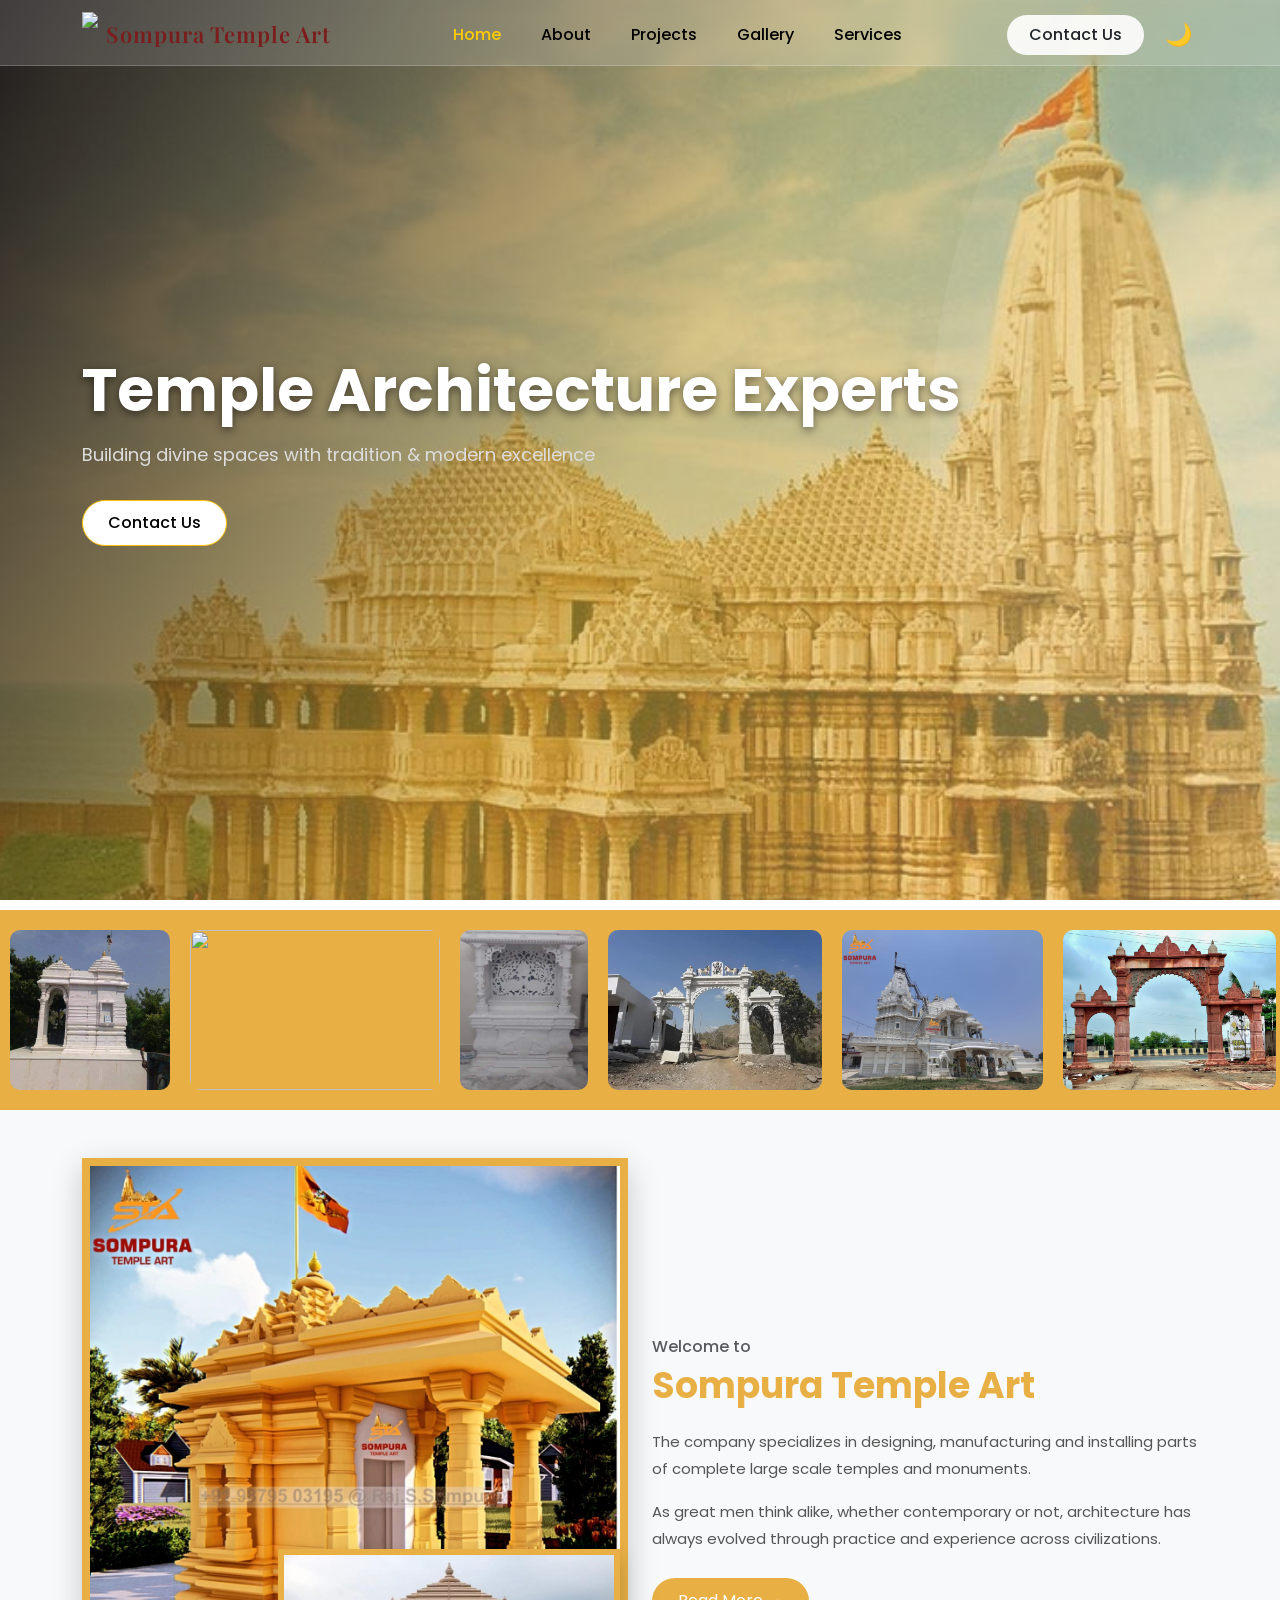
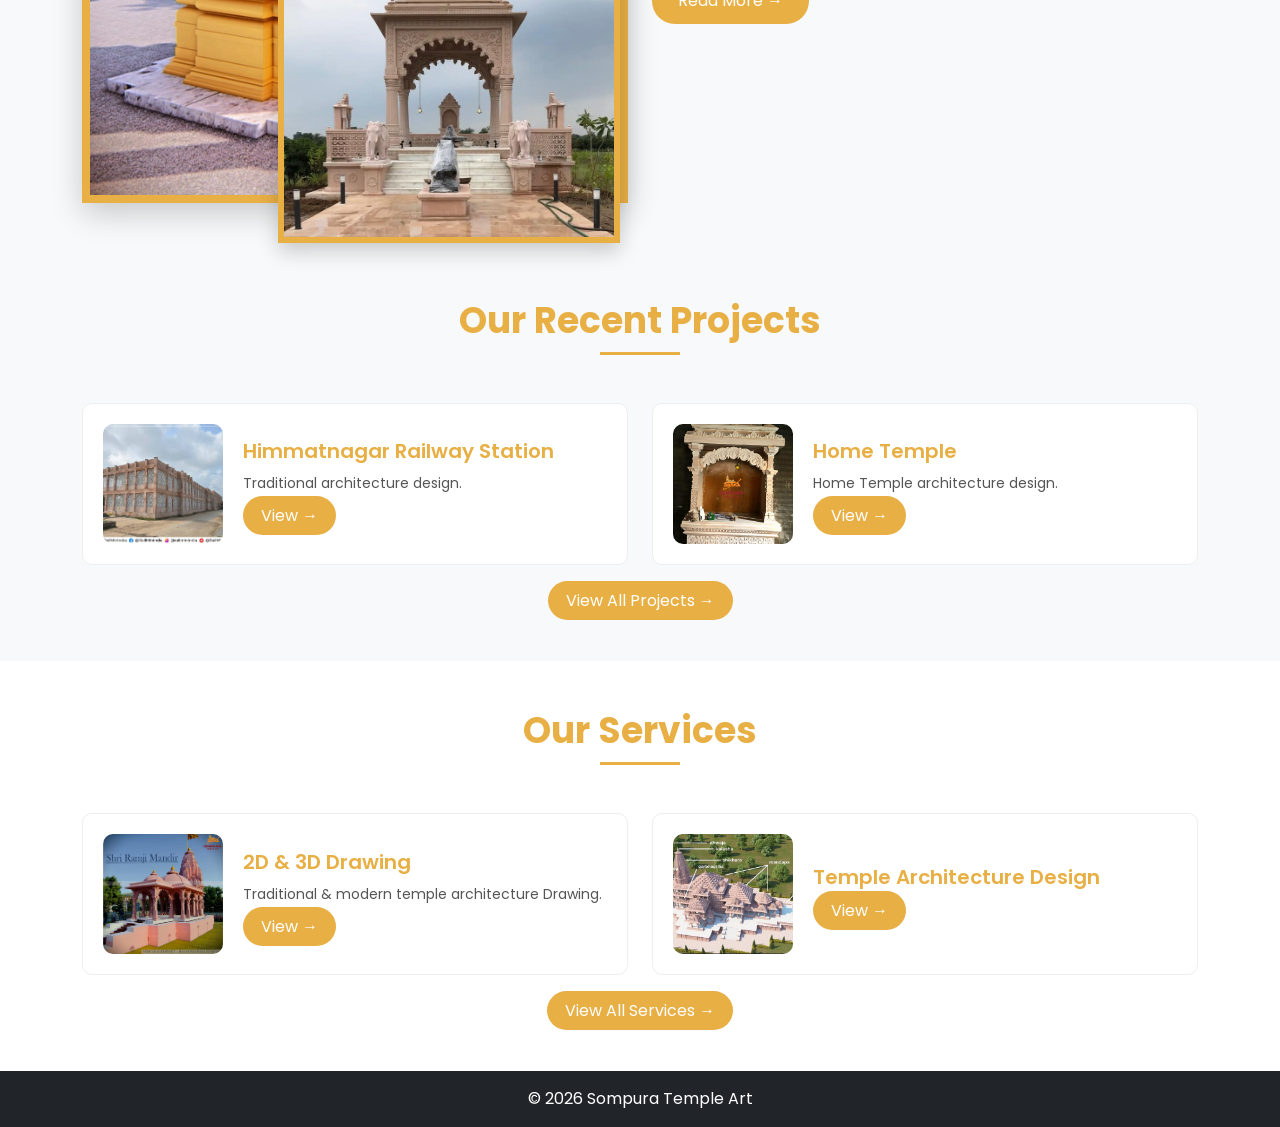
==== index.html @ 9cda98e0 "Upload Test Website" ====
<!DOCTYPE html>
<html lang="en">
<head>
<meta charset="UTF-8">
<meta name="viewport" content="width=device-width, initial-scale=1.0">
<title>Sompura Temple Art</title>
<!-- <link rel="icon" href="images/Logo.png"> -->


<!-- Bootstrap -->
<link href="https://cdn.jsdelivr.net/npm/bootstrap@5.3.0/dist/css/bootstrap.min.css" rel="stylesheet">

<!-- Google Font -->
<link href="https://fonts.googleapis.com/css2?family=Poppins:wght@300;400;600;700&display=swap" rel="stylesheet">
<link href="https://fonts.googleapis.com/css2?family=Playfair+Display:wght@400;600;700&display=swap" rel="stylesheet">


<link rel="stylesheet" href="css/style.css">


<!-- 
<style>
  

body {
    font-family: 'Poppins', sans-serif;
}

/* ================= NAVBAR ================= */
.custom-navbar {
    background: rgba(255, 255, 255, 0.15); /* milky white */
    backdrop-filter: blur(10px);
    -webkit-backdrop-filter: blur(10px);

    border-bottom: 1px solid rgba(255,255,255,0.2);

    padding-top: 7px;
    padding-bottom: 3px;
    transition: all 0.3s ease;
    .custom-navbar {
    box-shadow: 0 4px 20px rgba(0,0,0,0.08);
}
}

/* SCROLL EFFECT */
.custom-navbar.scrolled {
    background: #ffffff;
    box-shadow: 0 2px 10px rgba(0,0,0,0.1);
}

/* ================= LOGO ================= */
.navbar-brand img {
    height: 45px;
}

.navbar-brand span {
    font-weight: 600;
    font-size: 22px;
    color: #7b1d1d;
    transition: 0.3s;
    font-family: 'Playfair Display', serif;
     letter-spacing: 1px;
}

/* SCROLL LOGO COLOR */
.custom-navbar.scrolled .navbar-brand span {
    color: #222;
}

/* ================= MENU ================= */
.nav-link {
    color: #fff !important;
    font-weight: 500;
    position: relative;
    transition: 0.3s;
}

/* HOVER UNDERLINE */
.nav-link::after {
    content: "";
    width: 0%;
    height: 2px;
    background: #ffcc00;
    position: absolute;
    bottom: -5px;
    left: 0;
    transition: 0.3s;
}

.nav-link:hover::after {
    width: 100%;
}

/* ACTIVE LINK */
.nav-link.active {
    color: #ffcc00 !important;
}

/* SCROLL MENU COLOR */
.custom-navbar.scrolled .nav-link {
    color: #333 !important;
}

/* ================= BUTTON ================= */
.contact-btn {
    background: rgba(255,255,255,0.9);
    border: none;
    padding: 8px 22px;
    border-radius: 30px;
    font-weight: 500;
    transition: 0.3s;
}

.contact-btn:hover {
    background: #fff;
}

/* ================= TOGGLER ================= */
.navbar-toggler {
    border: none;
    filter: invert(1);
}

.custom-navbar.scrolled .navbar-toggler {
    filter: none;
}

/* HERO NEW CSS */

/* ================= WIX HERO ================= */
.hero {
    height: 100vh;

    /* 👇 ADD IMAGE + GRADIENT BOTH */
    background:
        linear-gradient(
            120deg,
           rgba(20,10,5,0.9),
        /* rgba(120,20,20,0.75), */
        rgba(212,175,55,0.6),
        rgba(255,223,120,0.4)
        ),
        url('images/IMG1.png'); /* YOUR IMAGE */

    background-size: cover;
    background-position: center;

    color: #fff;
    display: flex;
    align-items: center;
    position: relative;
    overflow: hidden;
}

.hero h1 {
    text-shadow: 0 3px 10px rgba(0,0,0,0.5);
}

/* ANIMATION */
@keyframes gradientMove {
    0% { background-position: 0% 50%; }
    50% { background-position: 100% 50%; }
    100% { background-position: 0% 50%; }
}

/* RIGHT CURVE SHAPE */
.hero::after {
    content: "";
    position: absolute;
    right: -150px;
    top: 0;
    width: 500px;
    height: 100%;
    background: radial-gradient(circle at center, rgba(255,255,255,0.15), transparent);
    border-radius: 50%;
}

/* TEXT STYLE */
.hero h1 {
    font-size: 60px;
    font-weight: 700;
    line-height: 1.2;
}

.hero p {
    font-size: 18px;
    margin-top: 15px;
    color: #ddd;
}

/* BUTTON */
.hero .btn-warning {
    background: #fff;
    color: #000;
    border-radius: 30px;
    padding: 10px 25px;
    font-weight: 500;
    transition: 0.3s;
}

.hero .btn-warning:hover {
    transform: translateX(5px);
}

/* ================= MOBILE ================= */
@media (max-width: 768px) {

    .hero h1 {
        font-size: 30px;
    }

    .navbar-brand span {
        font-size: 14px;
    }

    .navbar-brand img {
        height: 35px;
    }

}

/* ================= ABOUT SECTION ================= */
.about-section {
    background: #f8f9fa;
}

/* TITLE */
.about-title {
    font-size: 36px;
    font-weight: 700;
    color: #e8af45;
    margin-bottom: 20px;
}

/* TEXT */
.about-text {
    color: #555;
    font-size: 15px;
    line-height: 1.8;
}

/* BUTTON */
.about-btn {
    background: #e8af45;
    color: #fff;
    padding: 10px 25px;
    border-radius: 30px;
    margin-top: 10px;
    display: inline-block;
    transition: 0.3s;
}

.about-btn:hover {
    background: #1f3512;
}

/* IMAGES */
.about-img-main img {
    border: 8px solid #e8af45;
    box-shadow: 0 10px 30px rgba(0,0,0,0.2);
}

.about-img-small {
    position: absolute;
    bottom: -40px;
    right: 20px;
    width: 60%;
}

.about-img-small img {
    border: 6px solid #e8af45;
    box-shadow: 0 8px 20px rgba(0,0,0,0.2);
}

/* ================= SLIDER ================= */
.photo-slider {
    overflow: hidden;
    background: #e8af45;
    padding: 20px 0;
     margin-top: 10px;
}

/* TRACK */
.slider-track {
    display: flex;
    width: calc(250px * 10); /* 5 images x 2 */
    animation: scroll 20s linear infinite;
}

/* IMAGES */
.slider-track img {
    width: 250px;
    height: 160px;
    object-fit: cover;
    margin: 0 10px;
    border-radius: 10px;
    transition: 0.3s;
}

/* HOVER EFFECT */
.slider-track img:hover {
    transform: scale(1.08);
}

.photo-slider:hover .slider-track {
    animation-play-state: paused;
}
/* ANIMATION */
@keyframes scroll {
    0% {
        transform: translateX(0);
    }
    100% {
        transform: translateX(-50%);
    }
}

/* ================= PROJECTS ================= */
.projects-section {
    background: #f8f9fa;
}

/* TITLE */
.section-title {
    font-size: 36px;
    font-weight: 700;
    color: #e8af45;
}

/* DIVIDER */
.divider {
    width: 80px;
    height: 3px;
    background: #e8af45;
    margin: 10px auto 0;
}

/* CARD */
.project-card {
    display: flex;
    gap: 20px;
    background: #fff;
    padding: 20px;
    border-radius: 10px;
    align-items: center;
    transition: 0.3s;
    border: 1px solid #eee;
}

.project-card:hover {
    transform: translateY(-5px);
}

/* IMAGE */
.project-img img {
    width: 120px;
    height: 120px;
    object-fit: cover;
    border-radius: 10px;
}

/* CONTENT */
.project-content h4 {
    font-size: 20px;
    font-weight: 600;
    color: #e8af45;
}

.project-content p {
    font-size: 14px;
    color: #555;
    margin: 10px 0;
}

/* BUTTON */
.project-btn {
    background: #e8af45;
    color: #fff;
    padding: 8px 18px;
    border-radius: 25px;
    text-decoration: none;
    transition: 0.3s;
}

.project-btn:hover {
    background: #e8af45;
}



/* ================= SERVICES ================= */
.service-card {
    background: #fff;
    padding: 20px;
    border-radius: 12px;
    text-align: center;
    transition: 0.3s;
    border: 1px solid #eee;
}

.service-card:hover {
    transform: translateY(-8px);
    box-shadow: 0 10px 25px rgba(0,0,0,0.1);
}

.service-card img {
    border-radius: 10px;
    margin-bottom: 15px;
}

.service-card h4 {
    color: #e8af45;
    font-weight: 600;
}

.service-btn {
    background: #e8af45;
    color: #fff;
    border: none;
    padding: 8px 20px;
    border-radius: 25px;
    margin-top: 10px;
    transition: 0.3s;
}

.service-btn:hover {
    background: #000;
}


</style> -->

<!-- <script>
window.addEventListener("scroll", function() {
    let navbar = document.querySelector(".custom-navbar");
    if (window.scrollY > 50) {
        navbar.classList.add("scrolled");
    } else {
        navbar.classList.remove("scrolled");
    }
});


</script> -->

</head>

<body>

<!-- NAVBAR -->

<!-- <nav class="navbar navbar-expand-lg fixed-top custom-navbar">
  <div class="container">

    <a class="navbar-brand d-flex align-items-center gap-2" href="#">
      <img src="images/logo.png">
      <span>Sompura Temple Art</span>
    </a>

    <button class="navbar-toggler" type="button"
            data-bs-toggle="collapse" data-bs-target="#menu">
      <span class="navbar-toggler-icon"></span>
    </button>

    <div class="collapse navbar-collapse" id="menu">

      <ul class="navbar-nav mx-auto gap-lg-4 text-center">
        <li class="nav-item"><a class="nav-link active" href="#">Home</a></li>
        <li class="nav-item"><a class="nav-link" href="#">About</a></li>
        <li class="nav-item"><a class="nav-link" href="#">Projects</a></li>
        <li class="nav-item"><a class="nav-link" href="#">Services</a></li>
      </ul>

      <div class="text-center mt-3 mt-lg-0">
        <a href="#" class="btn contact-btn">Contact Us</a>
      </div>

    </div>

  </div>
</nav> -->


<div id="header"></div>

<div class="main-content">

<!-- HERO -->
<section class="hero">
<div class="container text-start">
        <h1>Temple Architecture Experts</h1>
    <p>Building divine spaces with tradition & modern excellence</p>
    <a href="contact.html" class="btn btn-warning mt-3">Contact Us</a>
  </div>
</section>

<!-- SLIDER -->
 <section class="photo-slider">
  <div class="slider-track">

    <img src="images/index_slider/Temp1.png">
        <img src="images/index_slider/Temp2.png">
            <img src="images/index_slider/Temp3.png">
                <img src="images/index_slider/Temp4.png">
                    <img src="images/index_slider/Temp5.jpeg">
                        <img src="images/index_slider/Temp6.jpeg">
                        <img src="images/index_slider/Temp7.jpeg">




    <!-- DUPLICATE FOR SMOOTH LOOP -->
   <img src="images/index_slider/Temp1.png">
        <img src="images/index_slider/Temp2.png">
            <img src="images/index_slider/Temp3.png">
                <img src="images/index_slider/Temp4.png">
                    <img src="images/index_slider/Temp5.jpeg">
                        <img src="images/index_slider/Temp6.jpeg">
                        <img src="images/index_slider/Temp7.jpeg">

  </div>
</section>

<!-- ABOUT -->
<section class="about-section py-5">
  <div class="container">
    <div class="row align-items-center">

      <!-- LEFT IMAGES -->
      <div class="col-lg-6 position-relative mb-4 mb-lg-0">

        <div class="about-img-main">
          <img src="images/about_index1.jpeg" class="img-fluid">
        </div>

        <div class="about-img-small">
          <img src="images/about_index2.jpeg" class="img-fluid">
        </div>

      </div>

      <!-- RIGHT CONTENT -->
      <div class="col-lg-6">

        <h6 class="text-muted">Welcome to</h6>

        <h2 class="about-title">
Sompura Temple Art        </h2>

        <p class="about-text">
          The company specializes in designing, manufacturing and installing parts of complete large scale temples and monuments.
        </p>

        <p class="about-text">
          As great men think alike, whether contemporary or not, architecture has always evolved through practice and experience across civilizations.
        </p>

        <!-- BUTTON -->
        <a href="about.html" class="btn about-btn">
          Read More →
        </a>

      </div>

    </div>
  </div>
</section>

<!-- PROJECTS -->
<section class="projects-section py-5">
  <div class="container">

    <!-- TITLE -->
    <div class="text-center mb-5">
      <h2 class="section-title">Our Recent Projects</h2>
      <div class="divider"></div>
    </div>

    <div class="row g-4">

     <!-- PROJECT 1 -->
      <div class="col-lg-6">
        <div class="project-card">
          <div class="project-img">
            <img src="images/projects/PROJECT1/project1_Main.jpeg">
          </div>
          <div class="project-content">
            <h4>Himmatnagar Railway Station</h4>
            <p>Traditional architecture design.</p>
            <!-- <a href="project-gallery.html?type=jain" class="project-btn">View →</a> -->
             <a href="gallery.html?type=proj1" class="project-btn">
  View →
</a>
          </div>
        </div>
      </div>

<!-- PROJECT 2 -->


   <div class="col-lg-6">
        <div class="project-card">
          <div class="project-img">
            <img src="images/projects/project2/project2_Main.jpeg">
          </div>
          <div class="project-content">
            <h4>Home Temple</h4>
            <p>Home Temple architecture design.</p>
            <!-- <a href="project-gallery.html?type=jain" class="project-btn">View →</a> -->
             <a href="gallery.html?type=proj2" class="project-btn">
  View →
</a>
          </div>
        </div>
      </div>

      <!-- PROJECT 3 -->


   <!-- <div class="col-lg-6">
        <div class="project-card">
          <div class="project-img">
            <img src="images/projects/project3/project3_Main.jpeg">
          </div>
          <div class="project-content">
            <h4>JAIN DERASSAR BABALPURA NR,AHMEDABAD GUJARAT.</h4>
            <p>This Temple was Built In Fully Himatnagar White Sand-Stone</p>
           
             <a href="gallery.html?type=proj3" class="project-btn">
  View →
</a>
          </div>
        </div>
      </div> -->



  </div>
  <div class="text-center mt-4">
    <a href="projects.html" class="project-btn">
        View All Projects →
    </a>
</div>
</section>



<!-- ================= SERVICES ================= -->
<section class="services-section py-5">
  <div class="container">

    <div class="text-center mb-5">
      <h2 class="section-title">Our Services</h2>
      <div class="divider"></div>
    </div>

    <div class="row g-4">

    <!-- SERVICE-1 2D&3D -->
      <div class="col-lg-6">
        <div class="project-card">
          <div class="project-img">
            <img src="images/services/service1/service1_Main.jpeg">
          </div>
          <div class="project-content">
            <h4>2D & 3D Drawing</h4>
            <p>Traditional & modern temple architecture Drawing.</p>
            <a href="gallery.html?type=Serv1" class="project-btn">
              View →
            </a>
          </div>
        </div>
      </div>

      <!-- SERVICE 2 -->
      <div class="col-lg-6">
        <div class="project-card">
          <div class="project-img">
            <img src="images/services/service2/service2_Main.jpeg">
          </div>
          <div class="project-content">
            <h4>Temple Architecture Design</h4>
            <p></p>
            <a href="gallery.html?type=Serv2" class="project-btn">
              View →
            </a>
          </div>
        </div>
      </div>

      <!-- SERVICE 3 -->
      <!-- <div class="col-lg-6">
        <div class="project-card">
          <div class="project-img">
            <img src="images/service3.jpg">
          </div>
          <div class="project-content">
            <h4>Temple Construction</h4>
            <p>Complete temple construction solutions.</p>
            <a href="gallery.html?type=construction" class="project-btn">
              View →
            </a>
          </div>
        </div>
      </div> -->

    </div>

    <!-- VIEW ALL SERVICES -->
    <div class="text-center mt-4">
        <a href="services.html" class="project-btn">
            View All Services →
        </a>
    </div>

  </div>
</section>


<!-- ================= PRODUCT GALLERY ================= -->
<section id="gallery-section" class="py-5" style="display:none;">
  <div class="container">

    <div class="text-center mb-4">
      <h2 class="section-title">Our Work Gallery</h2>
      <button onclick="hideGallery()" class="btn btn-dark mt-2">Back</button>
    </div>

    <div class="row g-3" id="gallery-container">

      <!-- Images will load dynamically -->

    </div>

    

  </div>
</section>




<!-- FOOTER -->
<!-- <footer class="bg-dark text-white text-center p-3">
© 2026 Sompura Temple Art
</footer> -->
</div>

<div id="footer"></div>

<script src="https://cdn.jsdelivr.net/npm/bootstrap@5.3.0/dist/js/bootstrap.bundle.min.js"></script>
<!-- 
<script>
const galleries = {
    design: [
        "images/design1.jpg",
        "images/design2.jpg",
        "images/design3.jpg"
    ],
    carving: [
        "images/carving1.jpg",
        "images/carving2.jpg",
        "images/carving3.jpg"
    ],
    construction: [
        "images/construction1.jpg",
        "images/construction2.jpg",
        "images/construction3.jpg"
    ]
};

function showGallery(type) {
    const container = document.getElementById("gallery-container");
    const section = document.getElementById("gallery-section");

    container.innerHTML = "";

    galleries[type].forEach(img => {
        container.innerHTML += `
            <div class="col-lg-4">
                <img src="${img}" class="img-fluid rounded">
            </div>
        `;
    });

    section.style.display = "block";

    window.scrollTo({
        top: section.offsetTop - 80,
        behavior: "smooth"
    });
}

function hideGallery() {
    document.getElementById("gallery-section").style.display = "none";
}
</script>


<script>
// LOAD HEADER & FOOTER
function loadComponent(id, file) {
  fetch(file)
    .then(res => res.text())
    .then(data => {
      document.getElementById(id).innerHTML = data;
    });
}

loadComponent("header", "header.html");
loadComponent("footer", "footer.html");

// SCROLL EFFECT (WORKS AFTER HEADER LOAD)
window.addEventListener("scroll", function () {
    let navbar = document.querySelector(".custom-navbar");
    if (navbar) {
        if (window.scrollY > 50) {
            navbar.classList.add("scrolled");
        } else {
            navbar.classList.remove("scrolled");
        }
    }
});
</script> -->

<!-- File Name Changed  -->
<script src="js/script.js"></script>

</body>
</html>
---- css/style.css ----
/* FULL PAGE FIX */
html, body {
    height: 100%;
}

body {
    min-height: 100vh;
    display: flex;
    flex-direction: column;
}
#footer {
    margin-top: auto;
}

/* MAIN CONTENT WRAPPER */
.main-content {
    flex: 1;
}

  

body {
    font-family: 'Poppins', sans-serif;
}

/* ================= NAVBAR ================= */
.custom-navbar {
    background: rgba(255, 255, 255, 0.15); /* milky white */
    backdrop-filter: blur(10px);
    -webkit-backdrop-filter: blur(10px);

    border-bottom: 1px solid rgba(255,255,255,0.2);

    padding-top: 7px;
    padding-bottom: 3px;
    transition: all 0.3s ease;
    .custom-navbar {
    box-shadow: 0 4px 20px rgba(0,0,0,0.08);
}
}

/* SCROLL EFFECT */
.custom-navbar.scrolled {
    background: hsl(0, 0%, 100%);
    box-shadow: 0 2px 10px rgba(0,0,0,0.1);
}

/* ================= LOGO ================= */
.navbar-brand img {
    height: 45px;
}

.navbar-brand span {
    font-weight: 600;
    font-size: 22px;
    color: #7b1d1d;
    transition: 0.3s;
    font-family: 'Playfair Display', serif;
     letter-spacing: 1px;
}

/* SCROLL LOGO COLOR */
.custom-navbar.scrolled .navbar-brand span {
    color: #222;
}

/* ================= MENU ================= */
.nav-link {
    color:#000 !important;
    font-weight: 500;
    position: relative;
    transition: 0.3s;
}

/* HOVER UNDERLINE */
.nav-link::after {
    content: "";
    width: 0%;
    height: 2px;
    background: #ffcc00;
    position: absolute;
    bottom: -5px;
    left: 0;
    transition: 0.3s;
}

.nav-link:hover::after {
    width: 100%;
}

/* ACTIVE LINK */
.nav-link.active {
    color: #ffcc00 !important;
}

/* SCROLL MENU COLOR */
.custom-navbar.scrolled .nav-link {
     color: #000 !important;
}

.custom-navbar.scrolled .nav-link.active {
    color: #ffcc00 !important;
}

.nav-link:hover {
    color: #ffcc00 !important;
}

/* ================= BUTTON ================= */
.contact-btn {
    background: rgba(255,255,255,0.9);
    border: none;
    padding: 8px 22px;
    border-radius: 30px;
    font-weight: 500;
    transition: 0.3s;
}

.contact-btn:hover {
    background: #fff;
}

/* ================= TOGGLER ================= */
.navbar-toggler {
    border: none;
    filter: invert(1);
}

.custom-navbar.scrolled .navbar-toggler {
    filter: none;
}

/* HERO NEW CSS */

/* ================= WIX HERO ================= */
.hero {
 min-height: 100vh;
    /* 👇 ADD IMAGE + GRADIENT BOTH */
    background:
        linear-gradient(
            120deg,
           rgba(20,10,5,0.9),
        /* rgba(120,20,20,0.75), */
        rgba(212,175,55,0.6),
        rgba(255,223,120,0.4)
        ),
        url('../images/IMG1.png')
        
        ; /* YOUR IMAGE */

    background-size: cover;
    background-position: center;

    color: #fff;
    display: flex;
    align-items: center;
    position: relative;
    overflow: hidden;
}

.hero h1 {
    text-shadow: 0 3px 10px rgba(0,0,0,0.5);
}

/* ANIMATION */
@keyframes gradientMove {
    0% { background-position: 0% 50%; }
    50% { background-position: 100% 50%; }
    100% { background-position: 0% 50%; }
}

/* RIGHT CURVE SHAPE */
.hero::after {
    content: "";
    position: absolute;
    right: -150px;
    top: 0;
    width: 500px;
    height: 100%;
    background: radial-gradient(circle at center, rgba(255,255,255,0.15), transparent);
    border-radius: 50%;
}

/* TEXT STYLE */
.hero h1 {
    font-size: 60px;
    font-weight: 700;
    line-height: 1.2;
}

.hero p {
    font-size: 18px;
    margin-top: 15px;
    color: #ddd;
}

/* BUTTON */
.hero .btn-warning {
    background: #fff;
    color: #000;
    border-radius: 30px;
    padding: 10px 25px;
    font-weight: 500;
    transition: 0.3s;
}

.hero .btn-warning:hover {
    transform: translateX(5px);
}

/* ================= MOBILE ================= */
@media (max-width: 768px) {

    .hero h1 {
        font-size: 30px;
    }

    .navbar-brand span {
        font-size: 14px;
    }

    .navbar-brand img {
        height: 35px;
    }

}

/* ================= ABOUT SECTION ================= */
.about-section {
    background: #f8f9fa;
}

/* TITLE */
.about-title {
    font-size: 36px;
    font-weight: 700;
    color: #e8af45;
    margin-bottom: 20px;
}

/* TEXT */
.about-text {
    color: #555;
    font-size: 15px;
    line-height: 1.8;
}

/* BUTTON */
.about-btn {
    background: #e8af45;
    color: #fff;
    padding: 10px 25px;
    border-radius: 30px;
    margin-top: 10px;
    display: inline-block;
    transition: 0.3s;
}

.about-btn:hover {
    background: #1f3512;
}

/* IMAGES */
.about-img-main img {
    border: 8px solid #e8af45;
    box-shadow: 0 10px 30px rgba(0,0,0,0.2);
}

.about-img-small {
    position: absolute;
    bottom: -40px;
    right: 20px;
    width: 60%;
}

.about-img-small img {
    border: 6px solid #e8af45;
    box-shadow: 0 8px 20px rgba(0,0,0,0.2);
}

/* ================= SLIDER ================= */
.photo-slider {
    overflow: hidden;
    background: #e8af45;
    padding: 20px 0;
     margin-top: 10px;
}

/* TRACK */
.slider-track {
    display: flex;
    width: calc(250px * 10); /* 5 images x 2 */
    animation: scroll 20s linear infinite;
}

/* IMAGES */
.slider-track img {
    width: 250px;
    height: 160px;
    object-fit: cover;
    margin: 0 10px;
    border-radius: 10px;
    transition: 0.3s;
}

/* HOVER EFFECT */
.slider-track img:hover {
    transform: scale(1.08);
}

.photo-slider:hover .slider-track {
    animation-play-state: paused;
}
/* ANIMATION */
@keyframes scroll {
    0% {
        transform: translateX(0);
    }
    100% {
        transform: translateX(-50%);
    }
}

/* ================= PROJECTS ================= */
.projects-section {
    background: #f8f9fa;
}

/* TITLE */
.section-title {
    font-size: 36px;
    font-weight: 700;
    color: #e8af45;
}

/* DIVIDER */
.divider {
    width: 80px;
    height: 3px;
    background: #e8af45;
    margin: 10px auto 0;
}

/* CARD */
.project-card {
    display: flex;
    gap: 20px;
    background: #fff;
    padding: 20px;
    border-radius: 10px;
    align-items: center;
    transition: 0.3s;
    border: 1px solid #eee;
}

.project-card:hover {
    transform: translateY(-5px);
}

/* IMAGE */
.project-img img {
    width: 120px;
    height: 120px;
    object-fit: cover;
    border-radius: 10px;
}

/* CONTENT */
.project-content h4 {
    font-size: 20px;
    font-weight: 600;
    color: #e8af45;
}

.project-content p {
    font-size: 14px;
    color: #555;
    margin: 10px 0;
}

/* BUTTON */
.project-btn {
    background: #e8af45;
    color: #fff;
    padding: 8px 18px;
    border-radius: 25px;
    text-decoration: none;
    transition: 0.3s;
}

.project-btn:hover {
    background: #e8af45;
}



/* ================= SERVICES ================= */
.service-card {
    background: #fff;
    padding: 20px;
    border-radius: 12px;
    text-align: center;
    transition: 0.3s;
    border: 1px solid #eee;
}

.service-card:hover {
    transform: translateY(-8px);
    box-shadow: 0 10px 25px rgba(0,0,0,0.1);
}

.service-card img {
    border-radius: 10px;
    margin-bottom: 15px;
}

.service-card h4 {
    color: #e8af45;
    font-weight: 600;
}

.service-btn {
    background: #e8af45;
    color: #fff;
    border: none;
    padding: 8px 20px;
    border-radius: 25px;
    margin-top: 10px;
    transition: 0.3s;
}

.service-btn:hover {
    background: #000;
}



/* FIX SERVICE IMAGE SIZE */
.service-img {
    height: 220px;
    overflow: hidden;
    border-radius: 12px 12px 0 0;
}

.service-img img {
    width: 100%;
    height: 100%;
    object-fit: cover; /* 🔥 IMPORTANT */
}

/* CARD FIX */
.service-card {
    display: flex;
    flex-direction: column;
    height: 100%;
}

/* CONTENT ALIGN */
.service-content {
    flex: 1;
    padding: 20px;
}

.service-img img {
    transition: 0.4s;
}

.service-card:hover img {
    transform: scale(1.1);
}




/* ----------------------------------
 DARK  MODE-------------------------------------------- */

/* THEME BUTTON */
.theme-btn {
    background: none;
    border: none;
    font-size: 20px;
    margin-left: 15px;
    cursor: pointer;
}

/* LIGHT MODE (DEFAULT) */
body {
    background: #ffffff;
    color: #000;
    transition: 0.3s;
}

/* DARK MODE */
body.dark-mode {
    background: #121212;
    color: #fff;
}

/* NAVBAR */
body.dark-mode .custom-navbar {
    background: #1e1e1e !important;
}

/* CARDS */
body.dark-mode .service-card,
body.dark-mode .project-card,
body.dark-mode .contact-box {
    background: #1e1e1e;
    color: #fff;
}

/* TEXT */
body.dark-mode p {
    color: #ccc;
}

/* SECTION BG */
body.dark-mode .services-section,
body.dark-mode .contact-section {
    background: #181818;
}

/* BUTTON */
body.dark-mode .project-btn,
body.dark-mode .service-btn {
    background: #e8af45;
    color: #000;
}


/* ================= THEME BUTTON ================= */
.theme-btn {
    background: none;
    border: none;
    font-size: 22px;
    margin-left: 15px;
    cursor: pointer;
    transition: 0.3s;
}

.theme-btn:hover {
    transform: rotate(20deg) scale(1.2);
}

/* ================= LIGHT MODE ================= */
body {
    background: #ffffff;
    color: #000;
    transition: background 0.3s, color 0.3s;
}

/* ================= DARK MODE ================= */
body.dark-mode {
    background: #121212;
    color: #ffffff;
}

/* NAVBAR */
body.dark-mode .custom-navbar {
    background: #1e1e1e !important;
    border-bottom: 1px solid #333;
}

body.dark-mode .custom-navbar.scrolled {
    background: #1e1e1e !important;
}

/* LOGO TEXT */
body.dark-mode .navbar-brand span {
    color: #fff;
}

/* MENU */
body.dark-mode .nav-link {
    color: #ddd !important;
}

body.dark-mode .nav-link:hover {
    color: #ffcc00 !important;
}

/* CARDS */
body.dark-mode .service-card,
body.dark-mode .project-card {
    background: #1e1e1e;
    color: #fff;
    border: 1px solid #333;
}

/* SECTIONS */
body.dark-mode .services-section,
body.dark-mode .projects-section,
body.dark-mode .about-section {
    background: #181818;
}

/* TEXT */
body.dark-mode p {
    color: #ccc;
}

/* BUTTONS */
body.dark-mode .service-btn,
body.dark-mode .project-btn {
    background: #e8af45;
    color: #000;
}

/* CONTACT BUTTON */
body.dark-mode .contact-btn {
    background: #333;
    color: #fff;
}

/* FOOTER */
body.dark-mode footer {
    background: #111;
    color: #aaa;
}


/* 🔥 FIX: DARK MODE SCROLL TEXT ISSUE */

/* NAV LINKS */
body.dark-mode .custom-navbar.scrolled .nav-link {
    color: #fff !important;
}

/* LOGO TEXT */
body.dark-mode .custom-navbar.scrolled .navbar-brand span {
    color: #fff !important;
}

/* TOGGLER ICON */
body.dark-mode .custom-navbar.scrolled .navbar-toggler {
    filter: invert(1);
}


/* 🔥 FIX GALLERY TEXT COLOR IN DARK MODE */

body.dark-mode .text-muted {
    color: #ccc !important;
}

body.dark-mode #service-desc {
    color: #ccc !important;
}




#formMessage {
    transition: opacity 0.5s ease;
}
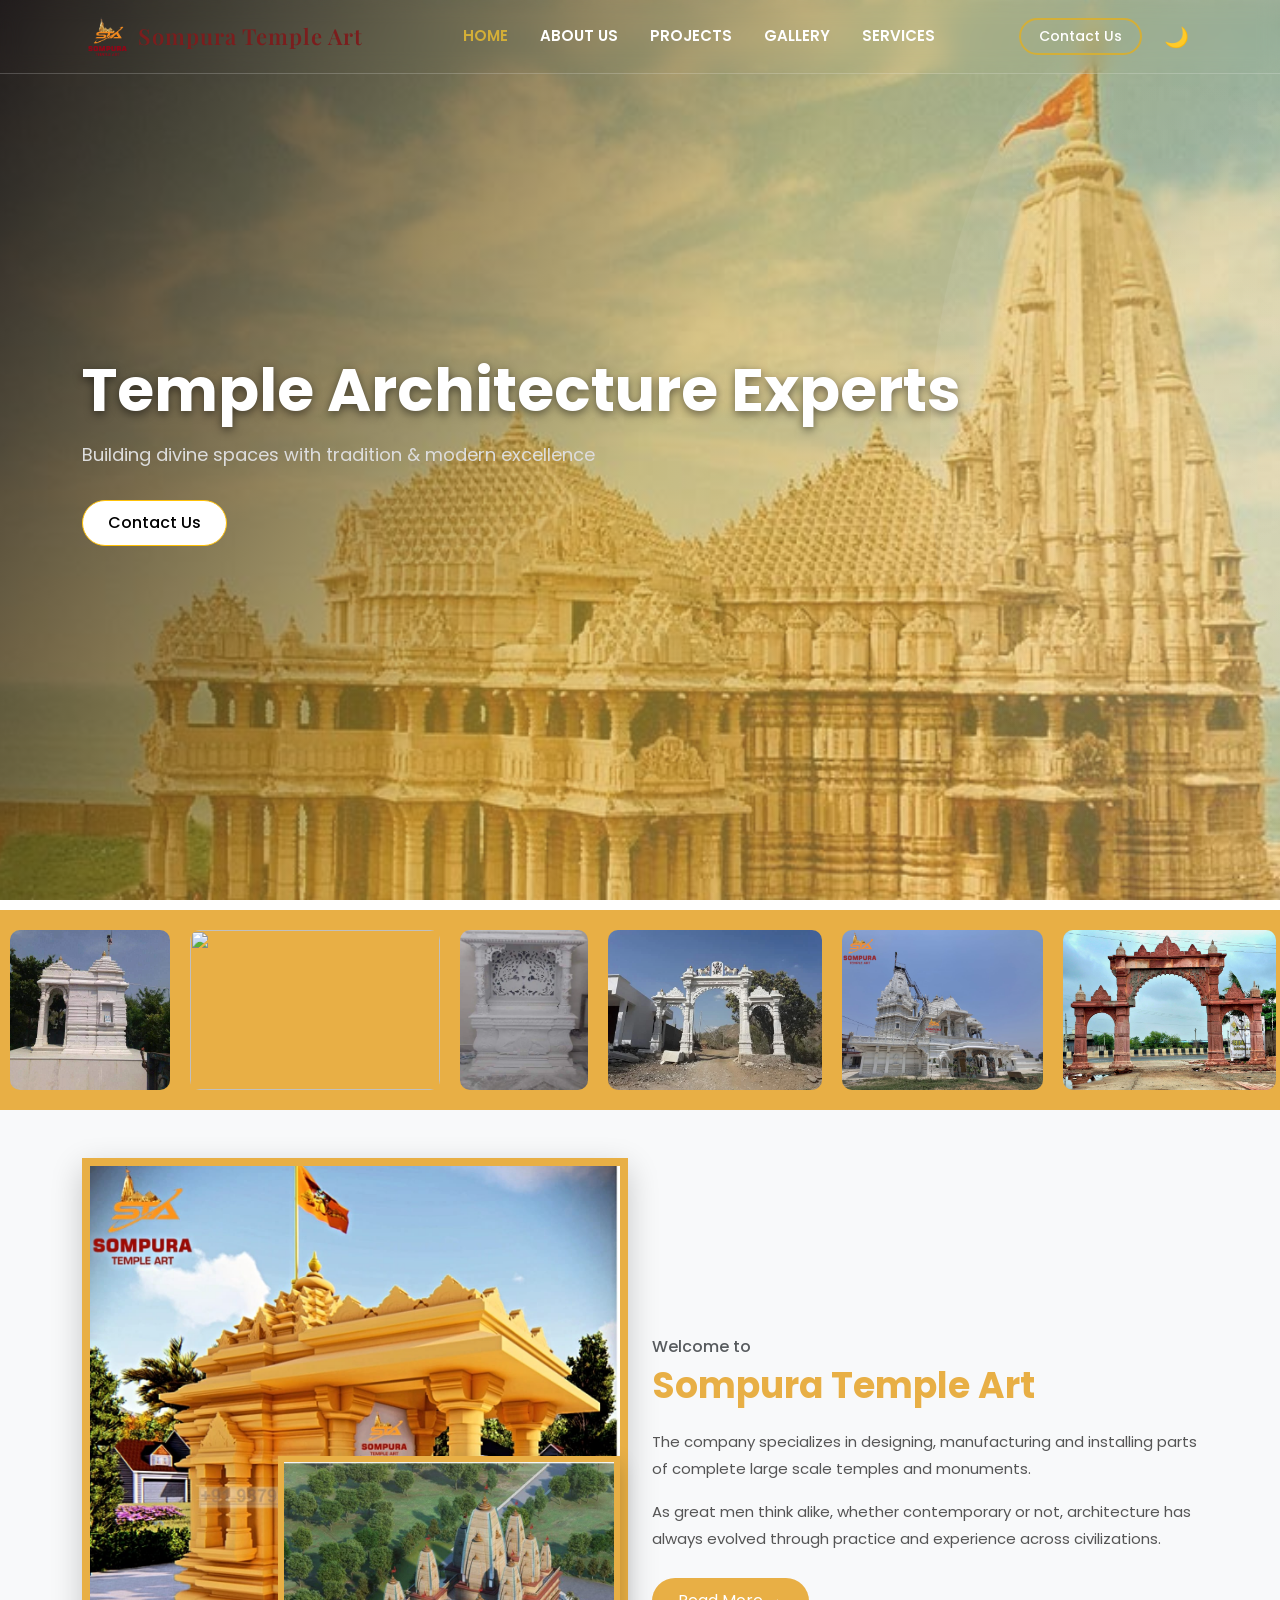
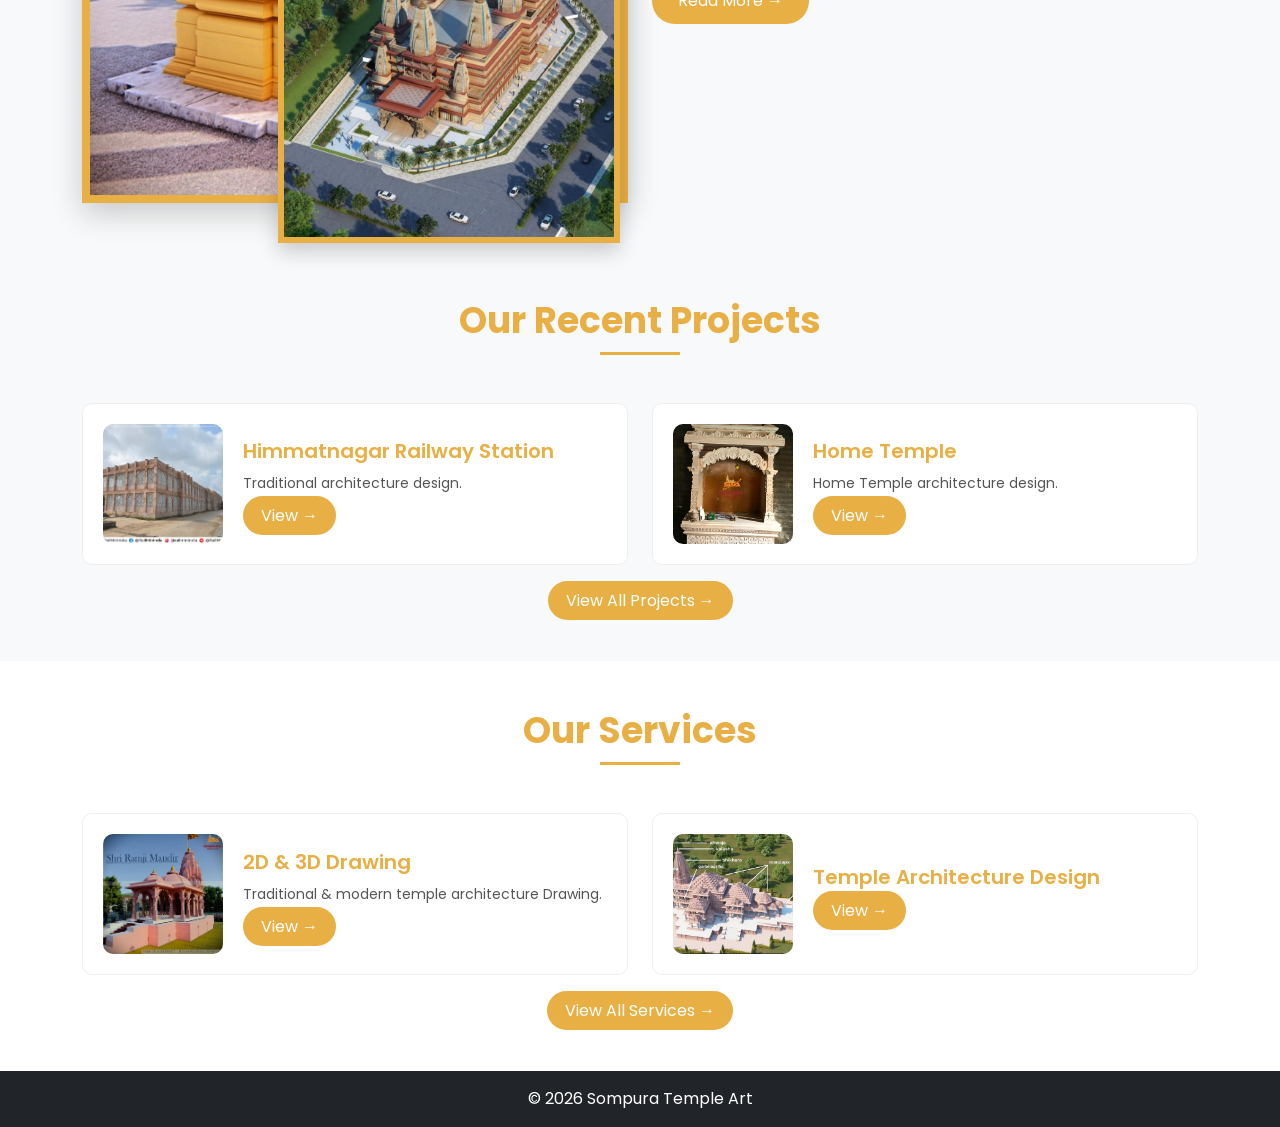
==== commit c818a17d: "NavBar Update Updated The Nav Bar With New Design" ====
--- a/index.html
+++ b/index.html
@@ -13,6 +13,8 @@
 <!-- Google Font -->
 <link href="https://fonts.googleapis.com/css2?family=Poppins:wght@300;400;600;700&display=swap" rel="stylesheet">
 <link href="https://fonts.googleapis.com/css2?family=Playfair+Display:wght@400;600;700&display=swap" rel="stylesheet">
+<link href="https://cdn.jsdelivr.net/npm/bootstrap@5.3.3/dist/css/bootstrap.min.css" rel="stylesheet">
+<link rel="stylesheet" href="css/style.css">
 
 
 <link rel="stylesheet" href="css/style.css">
@@ -824,7 +826,9 @@
 </script> -->
 
 <!-- File Name Changed  -->
+ <script src="js/navbar-scroll.js"></script>
 <script src="js/script.js"></script>
+<script src="https://cdn.jsdelivr.net/npm/bootstrap@5.3.3/dist/js/bootstrap.bundle.min.js"></script>
 
 </body>
 </html>
--- a/css/style.css
+++ b/css/style.css
@@ -654,4 +654,132 @@
 
 #formMessage {
     transition: opacity 0.5s ease;
+}
+
+
+
+/* ===========================
+   SOMPURA PREMIUM NAVBAR
+=========================== */
+
+
+/* ==================================
+   THIN TRANSPARENT NAVBAR
+================================== */
+
+.custom-navbar{
+    background: transparent !important;
+    padding-top: 5px;
+    padding-bottom: 5px;
+    transition: all 0.4s ease;
+    z-index: 9999;
+}
+
+/* Transparent Container */
+
+.navbar-box{
+    background: transparent;
+    border-radius: 50px;
+    padding: 4px 15px;
+    box-shadow: none;
+    transition: all 0.4s ease;
+}
+
+/* On Scroll */
+
+.custom-navbar.scrolled .navbar-box{
+    background: rgba(255,255,255,0.95);
+    backdrop-filter: blur(12px);
+    box-shadow: 0 5px 20px rgba(0,0,0,0.12);
+}
+
+/* Logo */
+
+.logo-img{
+    height: 38px;
+    width: auto;
+}
+
+.brand-text{
+    font-size: 24px;
+    font-weight: 700;
+    color: white;
+    margin-left: 8px;
+    transition: .3s;
+}
+
+.custom-navbar.scrolled .brand-text{
+    color: #8B1E1E;
+}
+
+/* Menu */
+
+.nav-link{
+    color: white !important;
+    font-size: 15px;
+    font-weight: 600;
+    margin: 0 8px;
+    text-transform: uppercase;
+}
+
+.custom-navbar.scrolled .nav-link{
+    color: #222 !important;
+}
+
+.nav-link.active{
+    color: #d4af37 !important;
+}
+
+.nav-link:hover{
+    color: #d4af37 !important;
+}
+
+/* Contact Button */
+
+.contact-btn{
+    background: transparent;
+    border: 2px solid #d4af37;
+    color: white !important;
+    border-radius: 30px;
+    padding: 6px 18px;
+    font-size: 14px;
+}
+
+.custom-navbar.scrolled .contact-btn{
+    background: white;
+    color: #222 !important;
+}
+
+/* Theme */
+
+.theme-btn{
+    background: transparent;
+    border: none;
+    color: white;
+    font-size: 20px;
+}
+
+.custom-navbar.scrolled .theme-btn{
+    color: black;
+}
+
+/* Mobile */
+
+@media(max-width:991px){
+
+    .brand-text{
+        font-size:18px;
+    }
+
+    .logo-img{
+        height:32px;
+    }
+
+    .navbar-box{
+        background:white;
+    }
+
+    .nav-link{
+        color:#222 !important;
+    }
 }
--- a/css/style.css
+++ b/css/style.css
@@ -654,4 +654,132 @@
 
 #formMessage {
     transition: opacity 0.5s ease;
+}
+
+
+
+/* ===========================
+   SOMPURA PREMIUM NAVBAR
+=========================== */
+
+
+/* ==================================
+   THIN TRANSPARENT NAVBAR
+================================== */
+
+.custom-navbar{
+    background: transparent !important;
+    padding-top: 5px;
+    padding-bottom: 5px;
+    transition: all 0.4s ease;
+    z-index: 9999;
+}
+
+/* Transparent Container */
+
+.navbar-box{
+    background: transparent;
+    border-radius: 50px;
+    padding: 4px 15px;
+    box-shadow: none;
+    transition: all 0.4s ease;
+}
+
+/* On Scroll */
+
+.custom-navbar.scrolled .navbar-box{
+    background: rgba(255,255,255,0.95);
+    backdrop-filter: blur(12px);
+    box-shadow: 0 5px 20px rgba(0,0,0,0.12);
+}
+
+/* Logo */
+
+.logo-img{
+    height: 38px;
+    width: auto;
+}
+
+.brand-text{
+    font-size: 24px;
+    font-weight: 700;
+    color: white;
+    margin-left: 8px;
+    transition: .3s;
+}
+
+.custom-navbar.scrolled .brand-text{
+    color: #8B1E1E;
+}
+
+/* Menu */
+
+.nav-link{
+    color: white !important;
+    font-size: 15px;
+    font-weight: 600;
+    margin: 0 8px;
+    text-transform: uppercase;
+}
+
+.custom-navbar.scrolled .nav-link{
+    color: #222 !important;
+}
+
+.nav-link.active{
+    color: #d4af37 !important;
+}
+
+.nav-link:hover{
+    color: #d4af37 !important;
+}
+
+/* Contact Button */
+
+.contact-btn{
+    background: transparent;
+    border: 2px solid #d4af37;
+    color: white !important;
+    border-radius: 30px;
+    padding: 6px 18px;
+    font-size: 14px;
+}
+
+.custom-navbar.scrolled .contact-btn{
+    background: white;
+    color: #222 !important;
+}
+
+/* Theme */
+
+.theme-btn{
+    background: transparent;
+    border: none;
+    color: white;
+    font-size: 20px;
+}
+
+.custom-navbar.scrolled .theme-btn{
+    color: black;
+}
+
+/* Mobile */
+
+@media(max-width:991px){
+
+    .brand-text{
+        font-size:18px;
+    }
+
+    .logo-img{
+        height:32px;
+    }
+
+    .navbar-box{
+        background:white;
+    }
+
+    .nav-link{
+        color:#222 !important;
+    }
 }
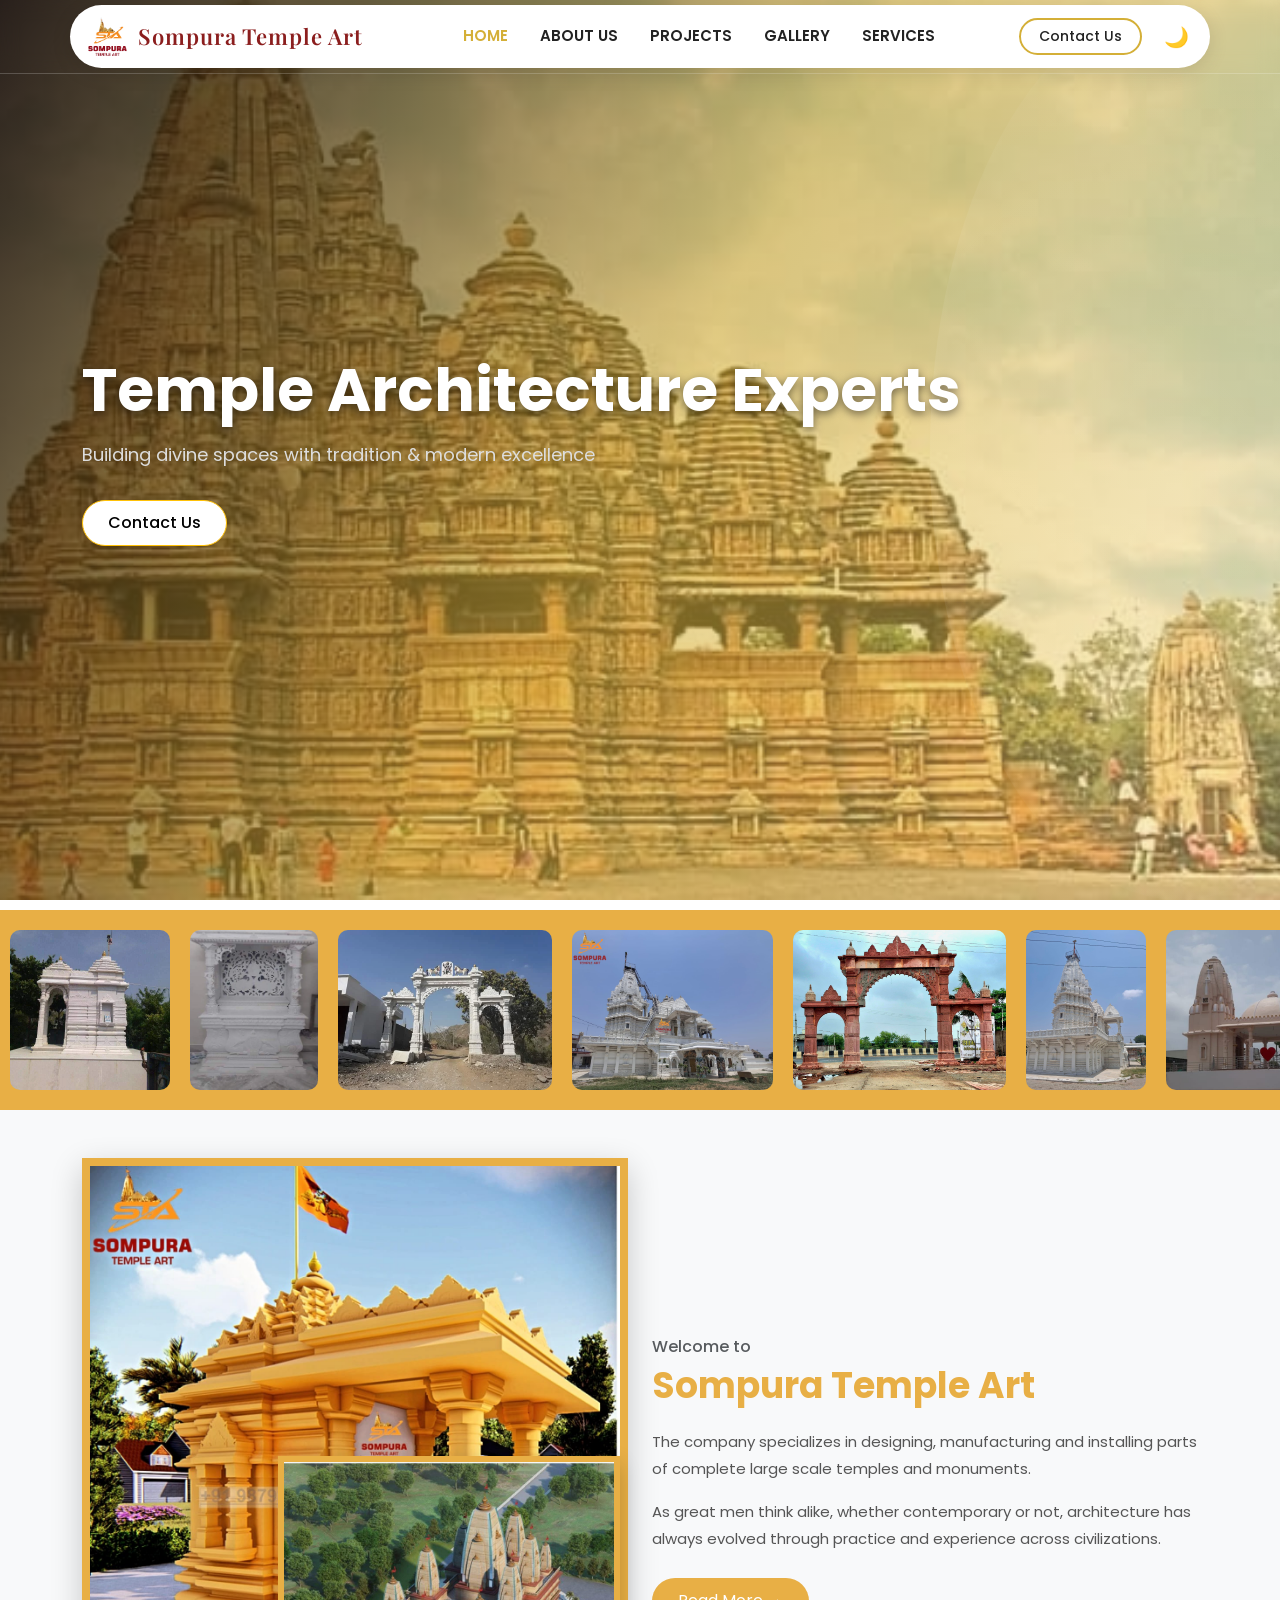
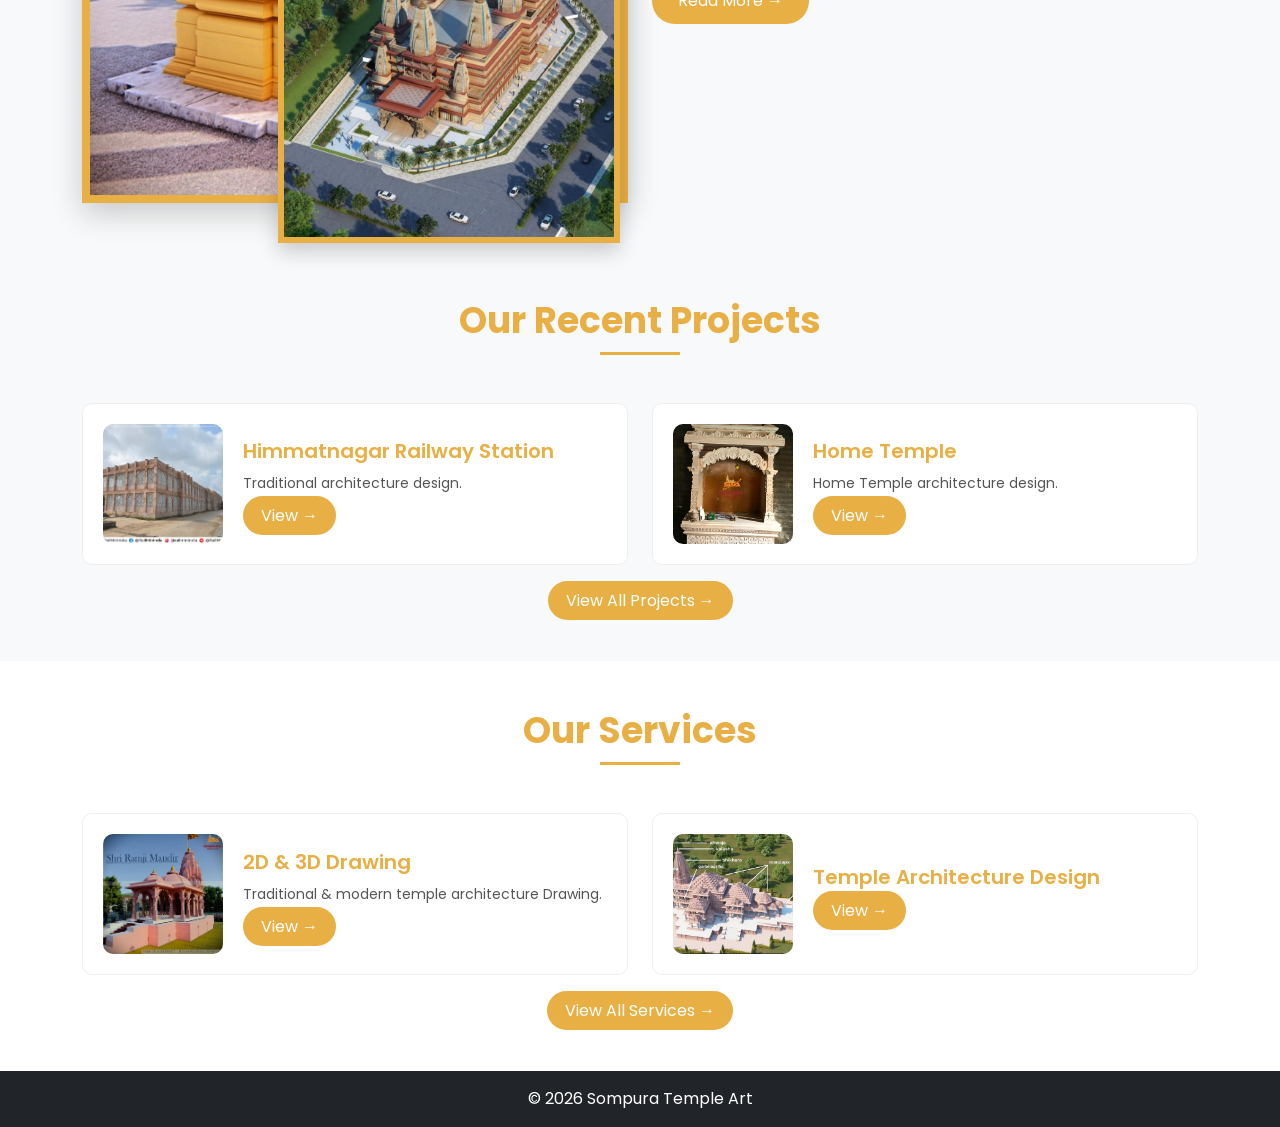
==== commit 9d464d31: "Adding Of Services Small Changes By Client and Adding New Services no 6,7,8 And All Other Changes" ====
--- a/index.html
+++ b/index.html
@@ -501,24 +501,29 @@
   <div class="slider-track">
 
     <img src="images/index_slider/Temp1.png">
-        <img src="images/index_slider/Temp2.png">
+        <!-- <img src="images/index_slider/Temp2.png"> -->
             <img src="images/index_slider/Temp3.png">
                 <img src="images/index_slider/Temp4.png">
                     <img src="images/index_slider/Temp5.jpeg">
                         <img src="images/index_slider/Temp6.jpeg">
                         <img src="images/index_slider/Temp7.jpeg">
+                        <img src="images/index_slider/Temp8.jpeg">
+                        <img src="images/index_slider/Temp9.jpeg">
+                
 
 
 
 
     <!-- DUPLICATE FOR SMOOTH LOOP -->
    <img src="images/index_slider/Temp1.png">
-        <img src="images/index_slider/Temp2.png">
+        <!-- <img src="images/index_slider/Temp2.png"> -->
             <img src="images/index_slider/Temp3.png">
                 <img src="images/index_slider/Temp4.png">
                     <img src="images/index_slider/Temp5.jpeg">
                         <img src="images/index_slider/Temp6.jpeg">
                         <img src="images/index_slider/Temp7.jpeg">
+                              <img src="images/index_slider/Temp8.jpeg">
+                        <img src="images/index_slider/Temp9.jpeg">
 
   </div>
 </section>
--- a/css/style.css
+++ b/css/style.css
@@ -782,4 +782,31 @@
     .nav-link{
         color:#222 !important;
     }
+}
+
+
+.navbar-white .navbar-box{
+    background: #fff !important;
+    box-shadow: 0 5px 20px rgba(0,0,0,.12);
+}
+
+.navbar-white .brand-text{
+    color:#8B1E1E !important;
+}
+
+.navbar-white .nav-link{
+    color:#222 !important;
+}
+
+.navbar-white .nav-link:hover,
+.navbar-white .nav-link.active{
+    color:#d4af37 !important;
+}
+
+.navbar-white .contact-btn{
+    color:#222 !important;
+}
+
+.navbar-white .theme-btn{
+    color:#222 !important;
 }
--- a/css/style.css
+++ b/css/style.css
@@ -782,4 +782,31 @@
     .nav-link{
         color:#222 !important;
     }
+}
+
+
+.navbar-white .navbar-box{
+    background: #fff !important;
+    box-shadow: 0 5px 20px rgba(0,0,0,.12);
+}
+
+.navbar-white .brand-text{
+    color:#8B1E1E !important;
+}
+
+.navbar-white .nav-link{
+    color:#222 !important;
+}
+
+.navbar-white .nav-link:hover,
+.navbar-white .nav-link.active{
+    color:#d4af37 !important;
+}
+
+.navbar-white .contact-btn{
+    color:#222 !important;
+}
+
+.navbar-white .theme-btn{
+    color:#222 !important;
 }
